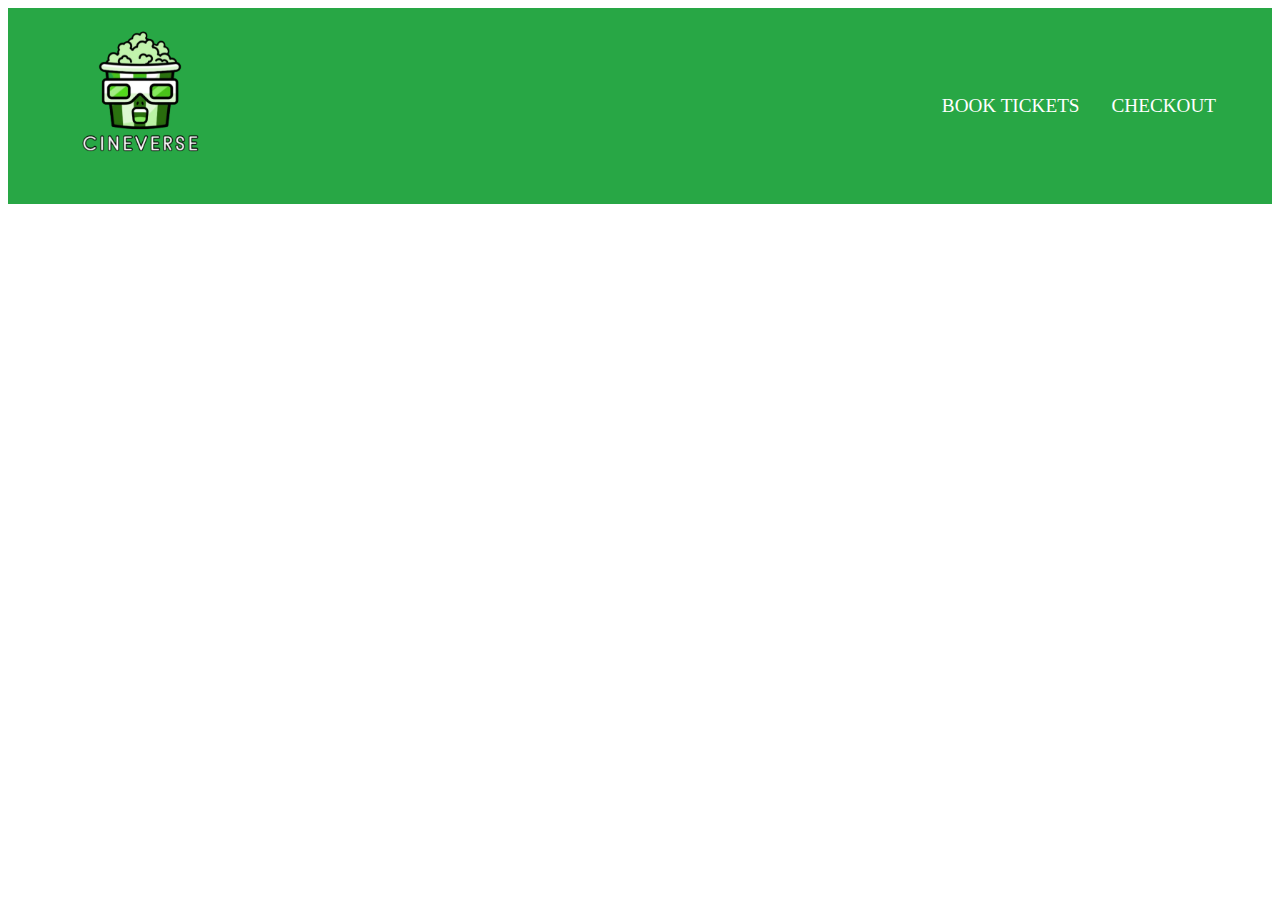
==== checkout.html @ c2c89671 "3rd Commit - Added navigation bar to the 2 pages" ====
<!DOCTYPE html>
<html lang="en">
<head>
    <meta charset="UTF-8">
    <meta name="viewport" content="width=device-width, initial-scale=1.0">
    <title>Checkout</title>
    <link rel="stylesheet" href="Styles/style.css">
</head>
<body>
    <header>
        <nav class="navbar">
            <div class="logo">
                <img src="Images/Logo.png" alt="Logo">
            </div>
            <ul class="nav-links">
                <li><a href="index.html">BOOK TICKETS</a></li>
                <li><a href="checkout.html">CHECKOUT</a></li>
            </ul>
        </nav>
    </header>
</body>
</html>
---- Styles/style.css ----
.navbar {
    background-color: #28a745;
    color: white;
    padding: 1rem 2rem;
    display: flex;
    justify-content: space-between;
    align-items: center;
    flex-wrap: wrap;
}

.logo img {
    height: 160px;
    width: auto;
}

.nav-links {
    list-style: none;
    display: flex;
    gap: 2rem;
    flex-wrap: wrap;
    margin-right: 1.5rem;
}

.nav-links a {
    text-decoration: none;
    color: white;
    font-weight: 500;
    font-size: larger;
    transition: color 0.4ms;
}

.nav-links a:hover {
    color: #000000;
    border-bottom: 3px solid rgb(0, 0, 0) ;
}
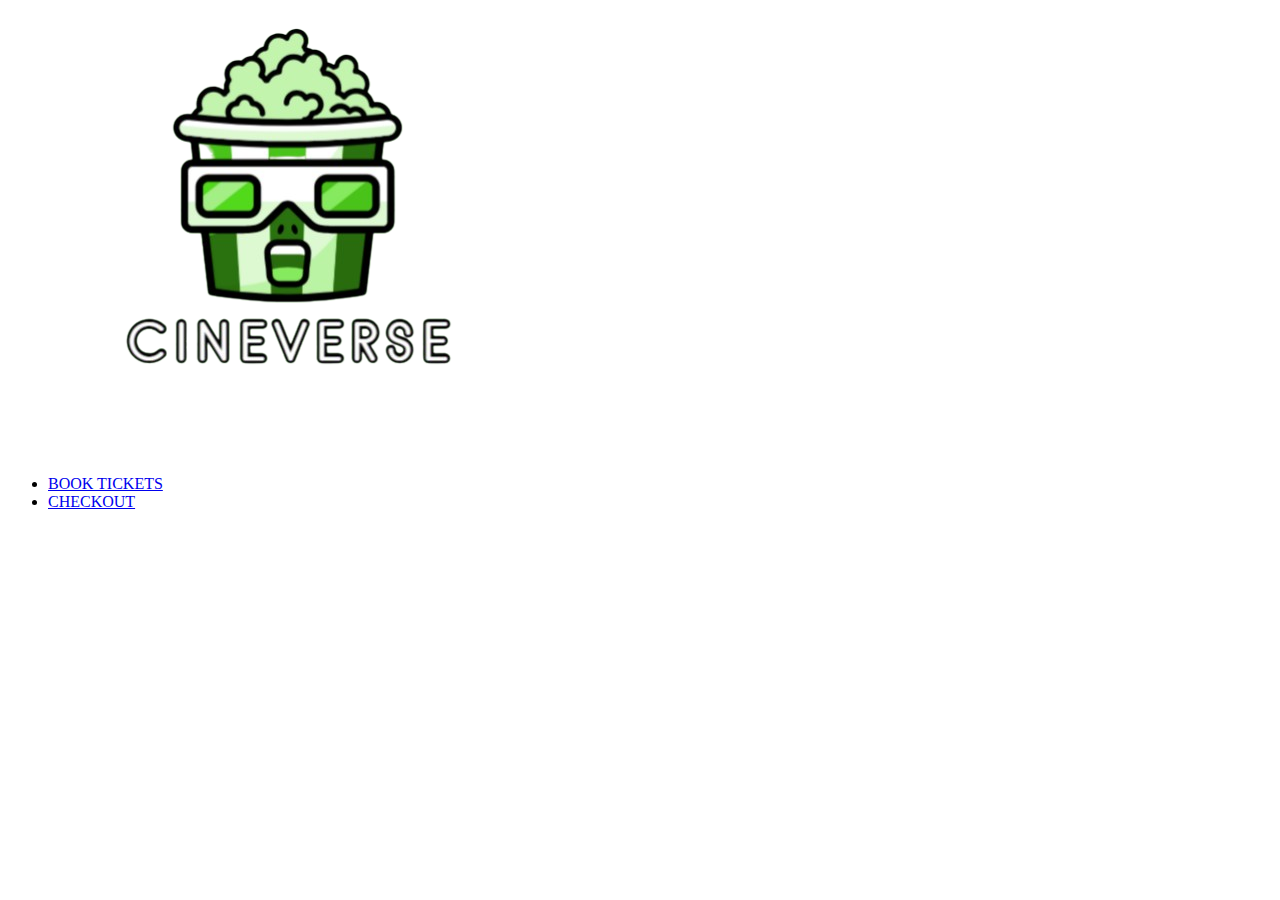
==== commit 0e54b35c: "6th commit - changed the styles folder's letter 'S' back to simple letter 's'" ====
--- a/checkout.html
+++ b/checkout.html
@@ -4,7 +4,7 @@
     <meta charset="UTF-8">
     <meta name="viewport" content="width=device-width, initial-scale=1.0">
     <title>Checkout</title>
-    <link rel="stylesheet" href="Styles/style.css">
+    <link rel="stylesheet" href="styles/style.css">
 </head>
 <body>
     <header>
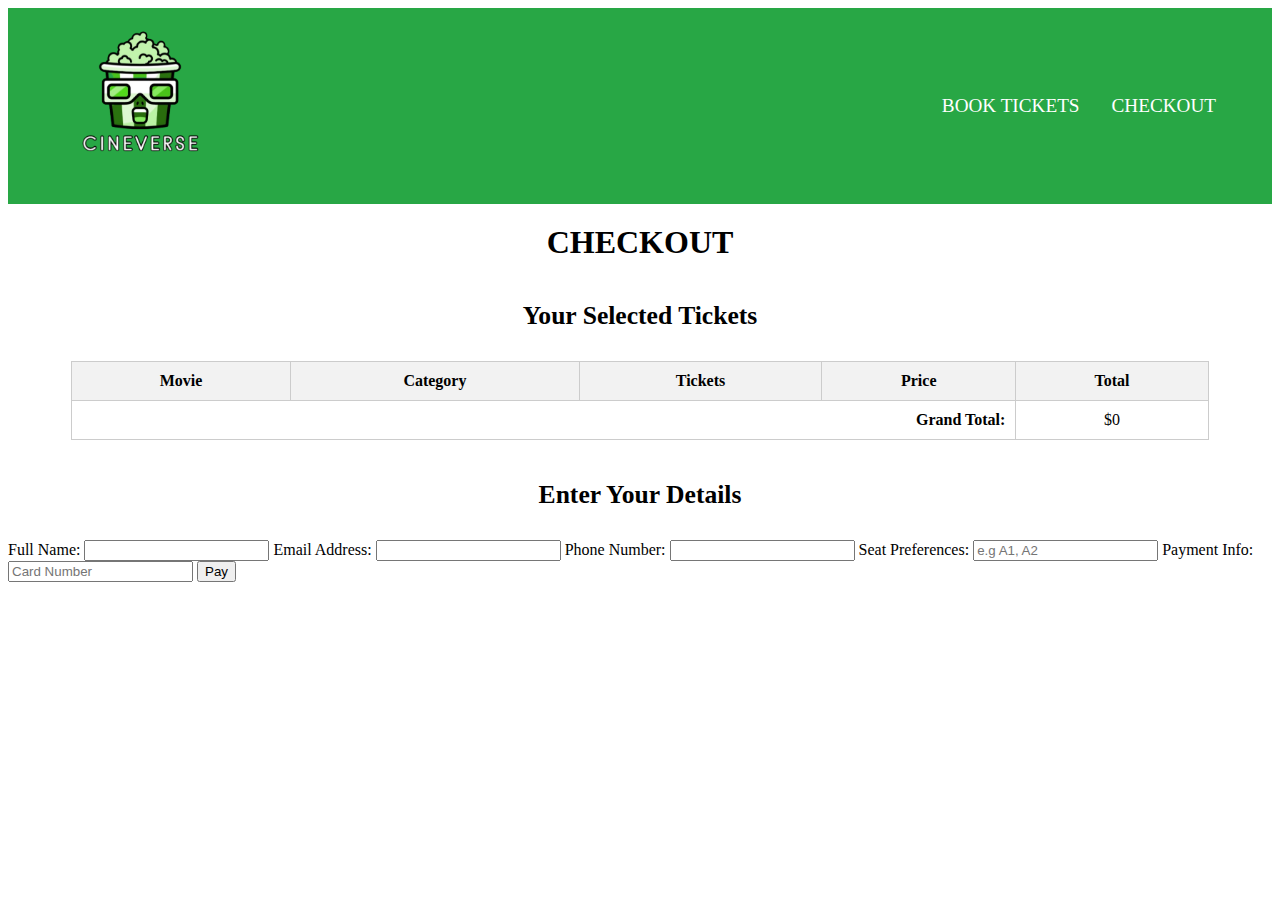
==== commit 81f8c50b: "10th commit - added html code for the checkout page, html for the table, html for the form" ====
--- a/checkout.html
+++ b/checkout.html
@@ -18,5 +18,61 @@
             </ul>
         </nav>
     </header>
+
+    <h1> CHECKOUT</h1>
+    <!-- the table that shows the user added items (cart table) -->
+    <h2 class="section-title">Your Selected Tickets</h2>
+    <div id="selected-tickets">
+        <table class="ticket-table">
+            <thead>
+                <tr class="ticket-header">
+                    <th>Movie</th>
+                    <th>Category</th>
+                    <th>Tickets</th>
+                    <th>Price</th>
+                    <th>Total</th>
+                </tr>
+            </thead>
+
+            <tbody id="checkout-cart-body">
+                <!-- the data here will be added from the js -->
+            </tbody>
+
+            <tfoot>
+                <tr>
+                    <td colspan="4" class="total-label">Grand Total: </td>
+                    <td id="checkout-grand-total">$0</td>
+                </tr>
+            </tfoot>
+        </table>
+    </div>
+
+    <!-- checkout form -->
+    
+    <h2 class="section-title">Enter Your Details</h2>
+    <form id="checkout-form">
+        <label for="fullname">Full Name: </label>
+        <input type="text" id="fullname" name="fullname" required>
+
+        <label for="email">Email Address: </label>
+        <input type="email" id="email" name="email" required>
+
+        <label for="phone">Phone Number: </label>
+        <input type="tel" id="phone" name="phone" required>
+
+        <label for="seats">Seat Preferences: </label>
+        <input type="text" id="seats" name="seats" placeholder="e.g A1, A2" required>
+
+        <label for="card">Payment Info: </label>
+        <input type="text" id="card" name="card" placeholder="Card Number" required>
+
+        <button type="submit">Pay</button>
+
+    </form>
+
+    <div id="confirmation" style="display: none; text-align: center; margin-top: 20px;">
+        <!-- the pop when the pay button is clicked -->
+    </div>
+
 </body>
 </html>--- a/styles/style.css
+++ b/styles/style.css
@@ -0,0 +1,176 @@
+/* navigation css */
+
+.navbar {
+    background-color: #28a745;
+    color: white;
+    padding: 1rem 2rem;
+    display: flex;
+    justify-content: space-between;
+    align-items: center;
+    flex-wrap: wrap;
+}
+
+.logo img {
+    height: 160px;
+    width: auto;
+}
+
+.nav-links {
+    list-style: none;
+    display: flex;
+    gap: 2rem;
+    flex-wrap: wrap;
+    margin-right: 1.5rem;
+}
+
+.nav-links a {
+    text-decoration: none;
+    color: white;
+    font-weight: 500;
+    font-size: larger;
+    transition: color 0.4ms;
+}
+
+.nav-links a:hover {
+    color: #000000;
+    border-bottom: 3px solid rgb(0, 0, 0) ;
+}
+
+
+/* The css for titles  */
+
+h1 {
+    text-align: center;
+    margin: 20px 0 30px;
+}
+
+.section-title{
+    text-align: center;
+    font-size: 1.6rem;
+    margin: 40px 0 30px;
+}
+
+/* Pictures css */
+
+/* (the class movie grid (container)) - (contains everything in a movie tablet, movie name, and image)) */
+
+.movie-grid {
+    display: grid;
+    grid-template-columns: repeat(auto-fit, minmax(190px, 1fr));
+    gap: 20px;
+    padding: 0 20px 30px;
+}
+
+/* each individual movie card */
+
+.movie-card {
+    background-color: #fff;
+    border: 1px solid #ccc;
+    border-radius: 8px;
+    padding: 10px;
+    text-align: center;
+    transition: transform 0.2s ease;
+    cursor: pointer;
+    box-shadow: 0 2px 6px rgba(0, 0, 0, 0.05);
+}
+
+.movie-card:hover {
+    transform: scale(1.05);
+    box-shadow: 0 4px 10px rgba(0, 0, 0, 0.1);
+}
+
+.movie-card img{
+    width: 100%;
+    height: 220px;
+    object-fit: cover;
+    border-radius: 5px;
+}
+
+.movie-card p{
+    margin-top: 10px;
+    font-weight: bold;
+    font-size: 1rem;
+}
+ 
+
+/* Css for the Form */
+#bookingform {
+    max-width: 400px;
+    margin: 30px auto;
+    display: flex;
+    flex-direction: column;
+    gap: 12px;
+}
+
+#bookingform label{
+    font-weight: bold;
+}
+
+#bookingform input {
+    padding: 8px;
+    font-size: 1rem;
+    border: 1px solid #ccc;
+    border-radius: 4px;
+}
+
+#bookingform button {
+    margin-top: 8px;
+    padding: 10px;
+    font-size: 1rem;
+    background-color: #28a745;
+    color: white;
+    border: none;
+    border-radius: 5px;
+    cursor: pointer;
+}
+
+
+#bookingform button:hover {
+    background-color: #218838;
+}
+
+/* cart table styling */
+
+.ticket-table {
+    width: 90%;
+    margin: 0 auto 30px;
+    border-collapse: collapse;
+    text-align: center;
+}
+
+.ticket-header {
+    background-color: #f2f2f2;
+}
+
+.ticket-table th,
+.ticket-table td {
+    border: 1px solid #ccc;
+    padding: 10px;
+}
+
+.total-label {
+    text-align: right;
+    font-weight: bold;
+    padding: 10px;
+}
+
+#grand-total {
+    font-weight: bold;
+    padding: 10px;
+}
+
+.checkout-button {
+    text-align: center;
+    margin-bottom: 40px;
+}
+
+.checkout-button button {
+    padding: 10px 20px;
+    font-size: 1rem;
+    cursor: pointer;
+    background-color: #28a745;
+    color: white;
+    border: none;
+    border-radius: 5px;
+}
+
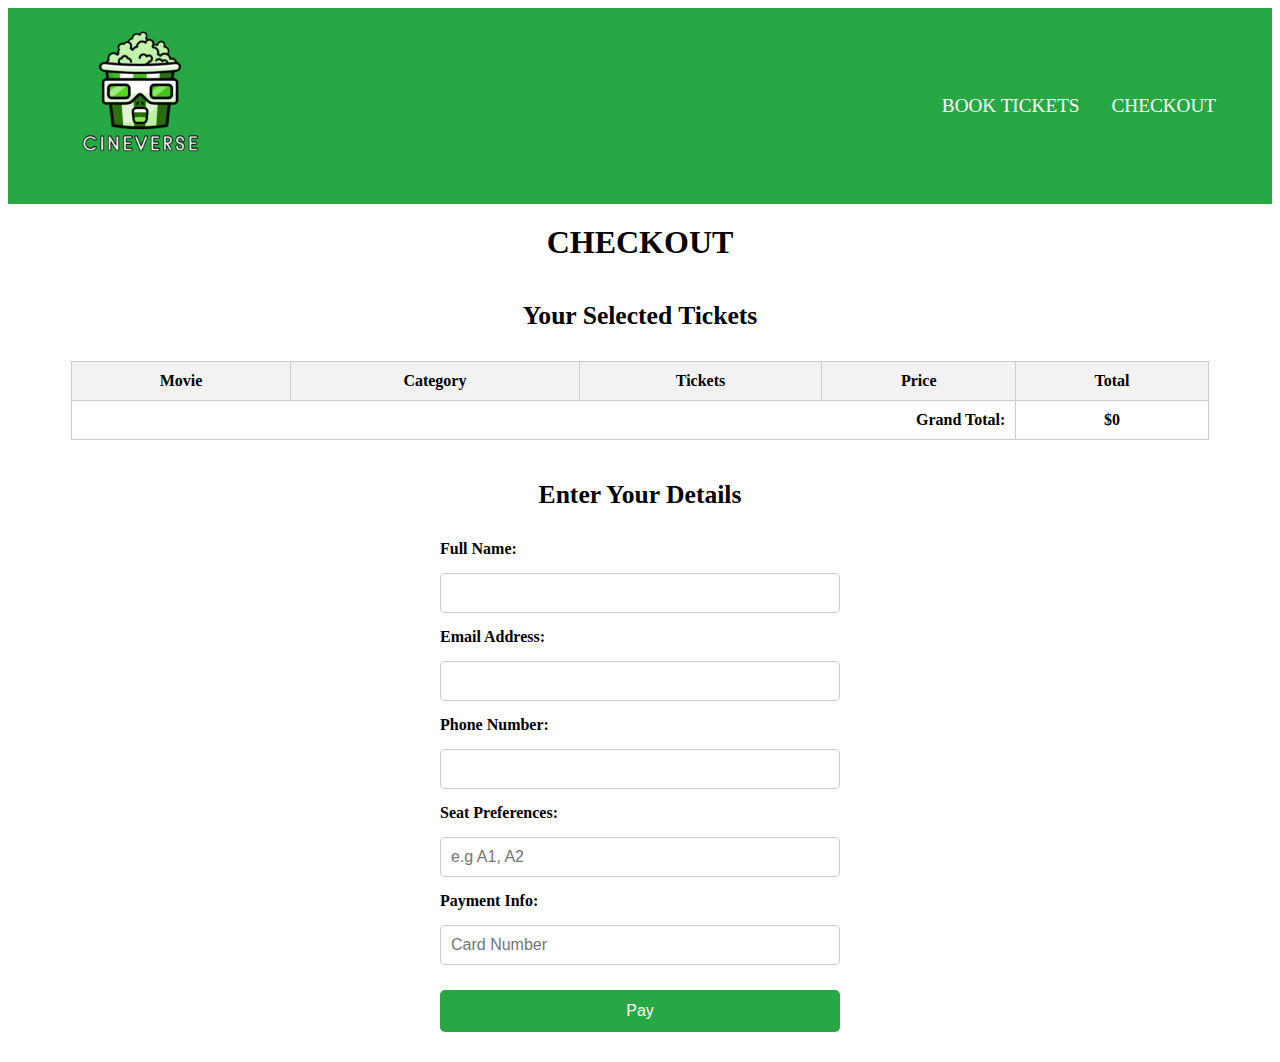
==== commit 9639340e: "11th commit - added the css for the checkout page - css for the table and the form" ====
--- a/checkout.html
+++ b/checkout.html
@@ -71,7 +71,7 @@
     </form>
 
     <div id="confirmation" style="display: none; text-align: center; margin-top: 20px;">
-        <!-- the pop when the pay button is clicked -->
+        <!-- the pop-up when the pay button is clicked -->
     </div>
 
 </body>
--- a/styles/style.css
+++ b/styles/style.css
@@ -174,3 +174,47 @@
     border-radius: 5px;
 }
 
+/* checkout css - starts here */
+
+#checkout-form {
+    max-width: 400px;
+    margin: 30px auto;
+    display: flex;
+    flex-direction: column;
+    gap: 15px;
+}
+
+#checkout-form label {
+    font-weight: bold;
+}
+
+#checkout-form input {
+    padding: 10px;
+    font-size: 1rem;
+    border: 1px solid #ccc;
+    border-radius: 4px;
+}
+
+#checkout-form button {
+    margin-top: 10px;
+    padding: 12px;
+    font-size: 1rem;
+    background-color: #28a745;
+    color: white;
+    border: none;
+    border-radius: 5px;
+    cursor: pointer;
+}
+
+#checkout-form button:hover {
+    background-color: #218838;
+}
+
+/* checkout page - cart table css (since most 
+of the css is already done in the previous index page code,
+here there will only be the relevent new css) */
+
+#checkout-grand-total {
+    font-weight: bold;
+    padding: 10px;
+}